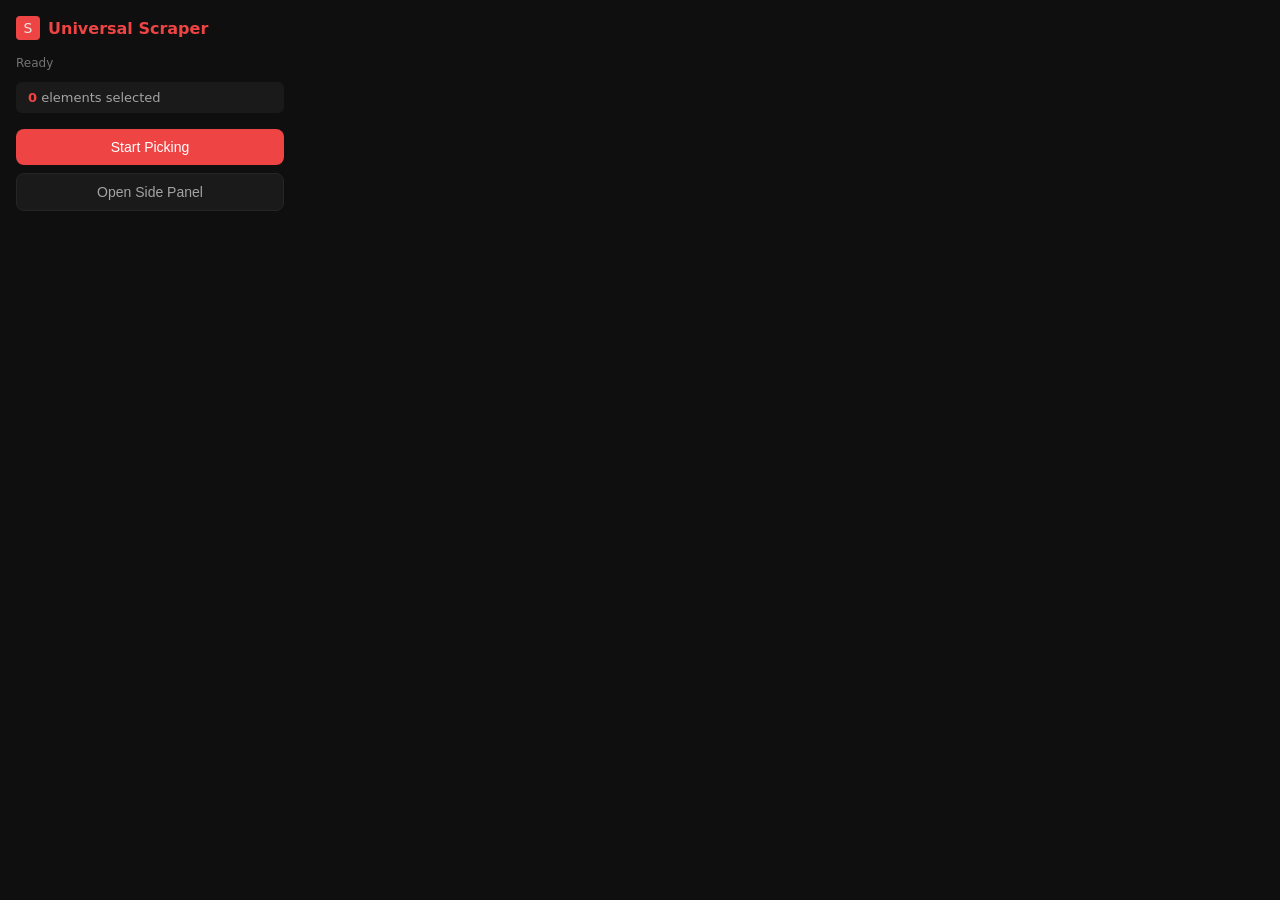
==== popup/popup.html @ 5fa46f44 "initial commit" ====
<!DOCTYPE html>
<html>
<head>
  <meta charset="utf-8">
  <style>
    * { margin: 0; padding: 0; box-sizing: border-box; }
    body {
      width: 300px;
      font-family: system-ui, -apple-system, sans-serif;
      background: #0f0f0f;
      color: #e5e5e5;
      padding: 16px;
    }
    .header {
      display: flex;
      align-items: center;
      gap: 8px;
      margin-bottom: 16px;
    }
    .header h1 {
      font-size: 16px;
      font-weight: 600;
      color: #ef4444;
    }
    .header .icon {
      width: 24px;
      height: 24px;
      background: #ef4444;
      border-radius: 4px;
      display: flex;
      align-items: center;
      justify-content: center;
      font-size: 14px;
    }
    .status {
      font-size: 12px;
      color: #737373;
      margin-bottom: 12px;
    }
    .status.active { color: #ef4444; }
    .count {
      font-size: 13px;
      color: #a3a3a3;
      margin-bottom: 16px;
      padding: 8px 12px;
      background: #1a1a1a;
      border-radius: 6px;
    }
    .count span { color: #ef4444; font-weight: 600; }
    button {
      width: 100%;
      padding: 10px 16px;
      border: none;
      border-radius: 8px;
      font-size: 14px;
      font-weight: 500;
      cursor: pointer;
      transition: all 0.15s;
      margin-bottom: 8px;
    }
    .btn-primary {
      background: #ef4444;
      color: white;
    }
    .btn-primary:hover { background: #dc2626; }
    .btn-primary.active {
      background: #1a1a1a;
      color: #ef4444;
      border: 1px solid #ef4444;
    }
    .btn-secondary {
      background: #1a1a1a;
      color: #a3a3a3;
      border: 1px solid #262626;
    }
    .btn-secondary:hover {
      background: #262626;
      color: #e5e5e5;
    }
  </style>
</head>
<body>
  <div class="header">
    <div class="icon">S</div>
    <h1>Universal Scraper</h1>
  </div>

  <div id="status" class="status">Ready</div>

  <div id="count" class="count">
    <span id="selectedCount">0</span> elements selected
  </div>

  <button id="pickBtn" class="btn-primary">Start Picking</button>
  <button id="panelBtn" class="btn-secondary">Open Side Panel</button>

  <script src="popup.js"></script>
</body>
</html>
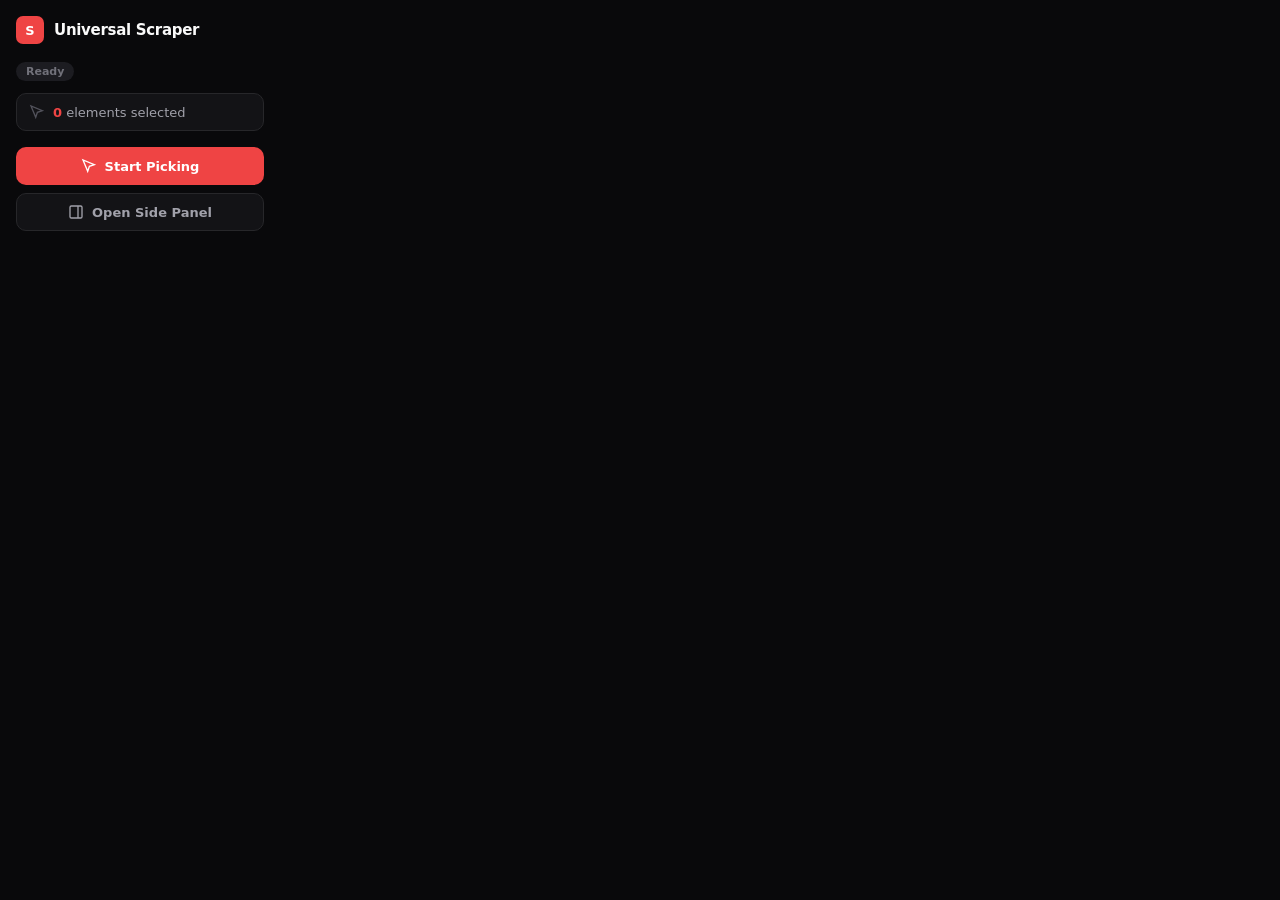
==== commit b761b3f9: "advanced 2" ====
--- a/popup/popup.html
+++ b/popup/popup.html
@@ -3,96 +3,129 @@
 <head>
   <meta charset="utf-8">
   <style>
-    * { margin: 0; padding: 0; box-sizing: border-box; }
+    *, *::before, *::after { margin: 0; padding: 0; box-sizing: border-box; }
     body {
-      width: 300px;
-      font-family: system-ui, -apple-system, sans-serif;
-      background: #0f0f0f;
-      color: #e5e5e5;
+      width: 280px;
+      font-family: -apple-system, BlinkMacSystemFont, 'SF Pro Text', 'Segoe UI', system-ui, sans-serif;
+      background: #09090b;
+      color: #d4d4d8;
       padding: 16px;
+      -webkit-font-smoothing: antialiased;
     }
     .header {
       display: flex;
       align-items: center;
-      gap: 8px;
+      gap: 10px;
       margin-bottom: 16px;
     }
-    .header h1 {
-      font-size: 16px;
-      font-weight: 600;
-      color: #ef4444;
-    }
-    .header .icon {
-      width: 24px;
-      height: 24px;
+    .logo {
+      width: 28px;
+      height: 28px;
       background: #ef4444;
-      border-radius: 4px;
+      border-radius: 7px;
       display: flex;
       align-items: center;
       justify-content: center;
-      font-size: 14px;
+      color: #fff;
+      font-size: 13px;
+      font-weight: 700;
+    }
+    .title {
+      font-size: 15px;
+      font-weight: 650;
+      color: #fafafa;
+      letter-spacing: -0.3px;
     }
     .status {
-      font-size: 12px;
-      color: #737373;
+      display: inline-flex;
+      align-items: center;
+      padding: 3px 10px;
+      border-radius: 20px;
+      font-size: 11px;
+      font-weight: 600;
+      background: #1c1c21;
+      color: #71717a;
       margin-bottom: 12px;
     }
-    .status.active { color: #ef4444; }
-    .count {
+    .status.picking {
+      background: rgba(239, 68, 68, 0.12);
+      color: #ef4444;
+    }
+    .count-box {
+      display: flex;
+      align-items: center;
+      gap: 8px;
       font-size: 13px;
-      color: #a3a3a3;
+      color: #a1a1aa;
       margin-bottom: 16px;
-      padding: 8px 12px;
-      background: #1a1a1a;
-      border-radius: 6px;
+      padding: 10px 12px;
+      background: #131316;
+      border: 1px solid #27272a;
+      border-radius: 10px;
     }
-    .count span { color: #ef4444; font-weight: 600; }
+    .count-box svg { color: #52525b; flex-shrink: 0; }
+    .count-num { color: #ef4444; font-weight: 700; }
     button {
       width: 100%;
+      display: flex;
+      align-items: center;
+      justify-content: center;
+      gap: 8px;
       padding: 10px 16px;
-      border: none;
-      border-radius: 8px;
-      font-size: 14px;
-      font-weight: 500;
+      border: 1px solid transparent;
+      border-radius: 10px;
+      font-size: 13px;
+      font-weight: 600;
       cursor: pointer;
       transition: all 0.15s;
-      margin-bottom: 8px;
+      font-family: inherit;
     }
+    button:active { transform: scale(0.98); }
     .btn-primary {
       background: #ef4444;
       color: white;
+      margin-bottom: 8px;
     }
     .btn-primary:hover { background: #dc2626; }
-    .btn-primary.active {
-      background: #1a1a1a;
+    .btn-primary.picking {
+      background: transparent;
       color: #ef4444;
-      border: 1px solid #ef4444;
+      border-color: #ef4444;
     }
+    .btn-primary.picking:hover { background: rgba(239, 68, 68, 0.1); }
     .btn-secondary {
-      background: #1a1a1a;
-      color: #a3a3a3;
-      border: 1px solid #262626;
+      background: #131316;
+      color: #a1a1aa;
+      border-color: #27272a;
     }
     .btn-secondary:hover {
-      background: #262626;
-      color: #e5e5e5;
+      background: #1c1c21;
+      color: #fafafa;
+      border-color: #3f3f46;
     }
   </style>
 </head>
 <body>
   <div class="header">
-    <div class="icon">S</div>
-    <h1>Universal Scraper</h1>
+    <div class="logo">S</div>
+    <div class="title">Universal Scraper</div>
   </div>
 
   <div id="status" class="status">Ready</div>
 
-  <div id="count" class="count">
-    <span id="selectedCount">0</span> elements selected
+  <div class="count-box">
+    <svg width="16" height="16" viewBox="0 0 24 24" fill="none" stroke="currentColor" stroke-width="2"><path d="M3 3l7.07 16.97 2.51-7.39 7.39-2.51L3 3z"/></svg>
+    <span><span id="selectedCount" class="count-num">0</span> elements selected</span>
   </div>
 
-  <button id="pickBtn" class="btn-primary">Start Picking</button>
-  <button id="panelBtn" class="btn-secondary">Open Side Panel</button>
+  <button id="pickBtn" class="btn-primary">
+    <svg width="16" height="16" viewBox="0 0 24 24" fill="none" stroke="currentColor" stroke-width="2"><path d="M3 3l7.07 16.97 2.51-7.39 7.39-2.51L3 3z"/></svg>
+    Start Picking
+  </button>
+  <button id="panelBtn" class="btn-secondary">
+    <svg width="16" height="16" viewBox="0 0 24 24" fill="none" stroke="currentColor" stroke-width="2"><rect x="3" y="3" width="18" height="18" rx="2"/><path d="M15 3v18"/></svg>
+    Open Side Panel
+  </button>
 
   <script src="popup.js"></script>
 </body>
